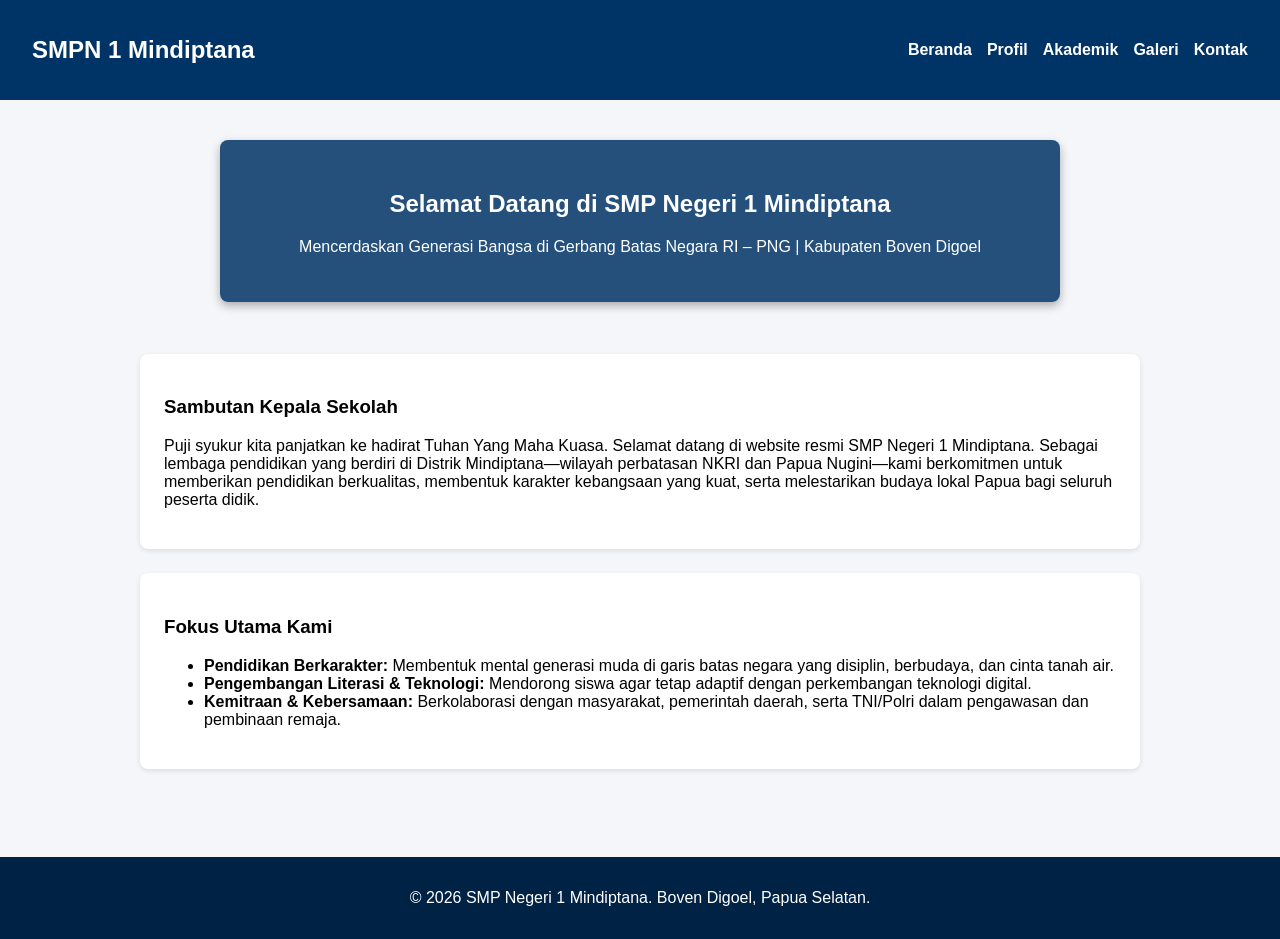
==== index.html @ b9ff4a00 "Add files via upload" ====
<!DOCTYPE html>
<html lang="id">
<head>
  <meta charset="UTF-8">
  <meta name="viewport" content="width=device-width, initial-scale=1.0">
  
  <!-- KODE SEO UNTUK GOOGLE -->
  <title>SMP Negeri 1 Mindiptana - Situs Resmi Sekolah</title>
  <meta name="description" content="Situs resmi SMP Negeri 1 Mindiptana, Boven Digoel, Papua Selatan. Informasi profil sekolah, kegiatan akademik, galeri siswa, dan kontak resmi.">
  <meta name="keywords" content="SMPN 1 Mindiptana, SMP Negeri 1 Mindiptana, Sekolah Boven Digoel, Papua Selatan">
  
<link rel="stylesheet" href="style.css">
</head>
<body>

  <!-- HEADER & MENU NAVIGASI -->
  <header>
    <h2>SMPN 1 Mindiptana</h2>
    <nav>
      <ul>
        <li><a href="index.html">Beranda</a></li>
        <li><a href="profil.html">Profil</a></li>
        <li><a href="akademik.html">Akademik</a></li>
        <li><a href="galeri.html">Galeri</a></li>
        <li><a href="kontak.html">Kontak</a></li>
      </ul>
    </nav>
  </header>

  <!-- BANNER UTAMA (HERO SECTION) -->
  <section class="hero">
    <h1>Selamat Datang di SMP Negeri 1 Mindiptana</h1>
    <p>Mencerdaskan Generasi Bangsa di Gerbang Batas Negara RI – PNG | Kabupaten Boven Digoel</p>
  </section>

  <!-- KONTEN UTAMA -->
  <main>
    <!-- SAMBUTAN -->
    <div class="card">
      <h3>Sambutan Kepala Sekolah</h3>
      <p>Puji syukur kita panjatkan ke hadirat Tuhan Yang Maha Kuasa. Selamat datang di website resmi SMP Negeri 1 Mindiptana. Sebagai lembaga pendidikan yang berdiri di Distrik Mindiptana—wilayah perbatasan NKRI dan Papua Nugini—kami berkomitmen untuk memberikan pendidikan berkualitas, membentuk karakter kebangsaan yang kuat, serta melestarikan budaya lokal Papua bagi seluruh peserta didik.</p>
    </div>

    <!-- KEUNGGULAN SEKOLAH -->
    <div class="card">
      <h3>Fokus Utama Kami</h3>
      <ul>
        <li><strong>Pendidikan Berkarakter:</strong> Membentuk mental generasi muda di garis batas negara yang disiplin, berbudaya, dan cinta tanah air.</li>
        <li><strong>Pengembangan Literasi & Teknologi:</strong> Mendorong siswa agar tetap adaptif dengan perkembangan teknologi digital.</li>
        <li><strong>Kemitraan & Kebersamaan:</strong> Berkolaborasi dengan masyarakat, pemerintah daerah, serta TNI/Polri dalam pengawasan dan pembinaan remaja.</li>
      </ul>
    </div>
  </main>

  <!-- FOOTER -->
  <footer>
    <p>&copy; 2026 SMP Negeri 1 Mindiptana. Boven Digoel, Papua Selatan.</p>
  </footer>
</body>
</html>
---- style.css ----
/* BACKGROUND UMUM UNTUK HALAMAN LAIN (POLOS / BERSIH) */
/* BACKGROUND FOTO KHUSUS UNTUK HALAMAN BERANDA SAJA */
/* BANNER UTAMA (KOTAK BIRU TRANSPARAN DI TENGAH BERANDA) */
body {
  background-color: #f4f6f9;
  margin: 0;
  font-family: Arial, sans-serif;
}
body.page-beranda {
  background-image: linear-gradient(rgba(0, 0, 0, 0.2), rgba(0, 0, 0, 0.2)), url('images/beranda.jpg');
  background-size: cover;
  background-position: center;
  background-attachment: fixed;
}
/* Header & Navigasi */
header {
  background-color: #003366; /* Biru Tua Sekolah */
  color: white;
  padding: 1rem 2rem;
  display: flex;
  justify-content: space-between;
  align-items: center;
}

nav ul {
  list-style: none;
  margin: 0;
  padding: 0;
  display: flex;
  gap: 15px;
}

nav a {
  color: white;
  text-decoration: none;
  font-weight: bold;
}

nav a:hover {
  color: #ffcc00; /* Warna Kuning Emas saat kursor di atas menu */
}

/* BANNER UTAMA (DIBUAT KOTAK BIRU TRANSPARAN DI TENGAH) */
.hero {
  background-color: rgba(0, 51, 102, 0.85);
  max-width: 800px;
  margin: 40px auto 20px auto;
  padding: 30px 20px;
  border-radius: 8px;
  color: white;
  text-align: center;
  box-shadow: 0 4px 10px rgba(0,0,0,0.3);
}

/* Konten Utama */
main {
  padding: 2rem;
  max-width: 1000px;
  margin: 0 auto;
}

.card {
  background: white;
  padding: 1.5rem;
  margin-bottom: 1.5rem;
  border-radius: 8px;
  box-shadow: 0 2px 5px rgba(0,0,0,0.1);
}

/* Footer */
footer {
  background-color: #002244;
  color: white;
  text-align: center;
  padding: 1rem;
  margin-top: 2rem;
}
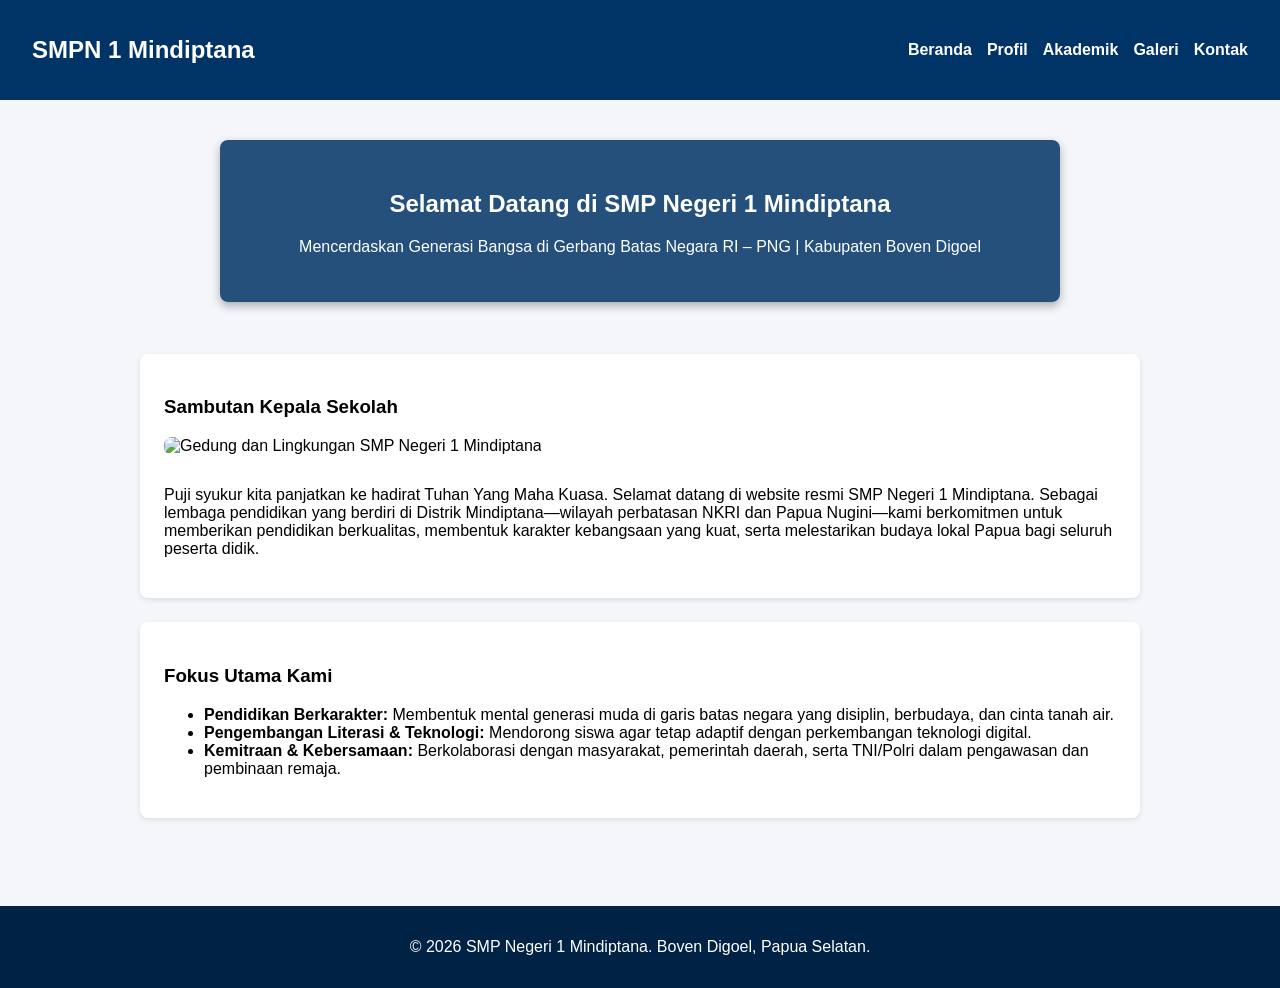
==== commit 43e832a4: "Add files via upload" ====
--- a/index.html
+++ b/index.html
@@ -4,12 +4,15 @@
   <meta charset="UTF-8">
   <meta name="viewport" content="width=device-width, initial-scale=1.0">
   
+  <!-- KODE VERIFIKASI GOOGLE -->
+  <meta name="google-site-verification" content="6DhderdCXHxsIPSbZ2LA0lpkZXWIHKB60GYoeh4Bun8" />
+  
   <!-- KODE SEO UNTUK GOOGLE -->
   <title>SMP Negeri 1 Mindiptana - Situs Resmi Sekolah</title>
   <meta name="description" content="Situs resmi SMP Negeri 1 Mindiptana, Boven Digoel, Papua Selatan. Informasi profil sekolah, kegiatan akademik, galeri siswa, dan kontak resmi.">
   <meta name="keywords" content="SMPN 1 Mindiptana, SMP Negeri 1 Mindiptana, Sekolah Boven Digoel, Papua Selatan">
   
-<link rel="stylesheet" href="style.css">
+  <link rel="stylesheet" href="style.css">
 </head>
 <body>
 
@@ -35,9 +38,13 @@
 
   <!-- KONTEN UTAMA -->
   <main>
-    <!-- SAMBUTAN -->
+    <!-- SAMBUTAN KEPALA SEKOLAH DENGAN FOTO -->
     <div class="card">
       <h3>Sambutan Kepala Sekolah</h3>
+      
+      <!-- FOTO LINGKUNGAN / GEDUNG SEKOLAH -->
+      <img src="beranda.jpg" alt="Gedung dan Lingkungan SMP Negeri 1 Mindiptana" style="max-width: 100%; height: auto; border-radius: 8px; margin-bottom: 15px;">
+      
       <p>Puji syukur kita panjatkan ke hadirat Tuhan Yang Maha Kuasa. Selamat datang di website resmi SMP Negeri 1 Mindiptana. Sebagai lembaga pendidikan yang berdiri di Distrik Mindiptana—wilayah perbatasan NKRI dan Papua Nugini—kami berkomitmen untuk memberikan pendidikan berkualitas, membentuk karakter kebangsaan yang kuat, serta melestarikan budaya lokal Papua bagi seluruh peserta didik.</p>
     </div>
 
@@ -56,5 +63,6 @@
   <footer>
     <p>&copy; 2026 SMP Negeri 1 Mindiptana. Boven Digoel, Papua Selatan.</p>
   </footer>
+
 </body>
 </html>
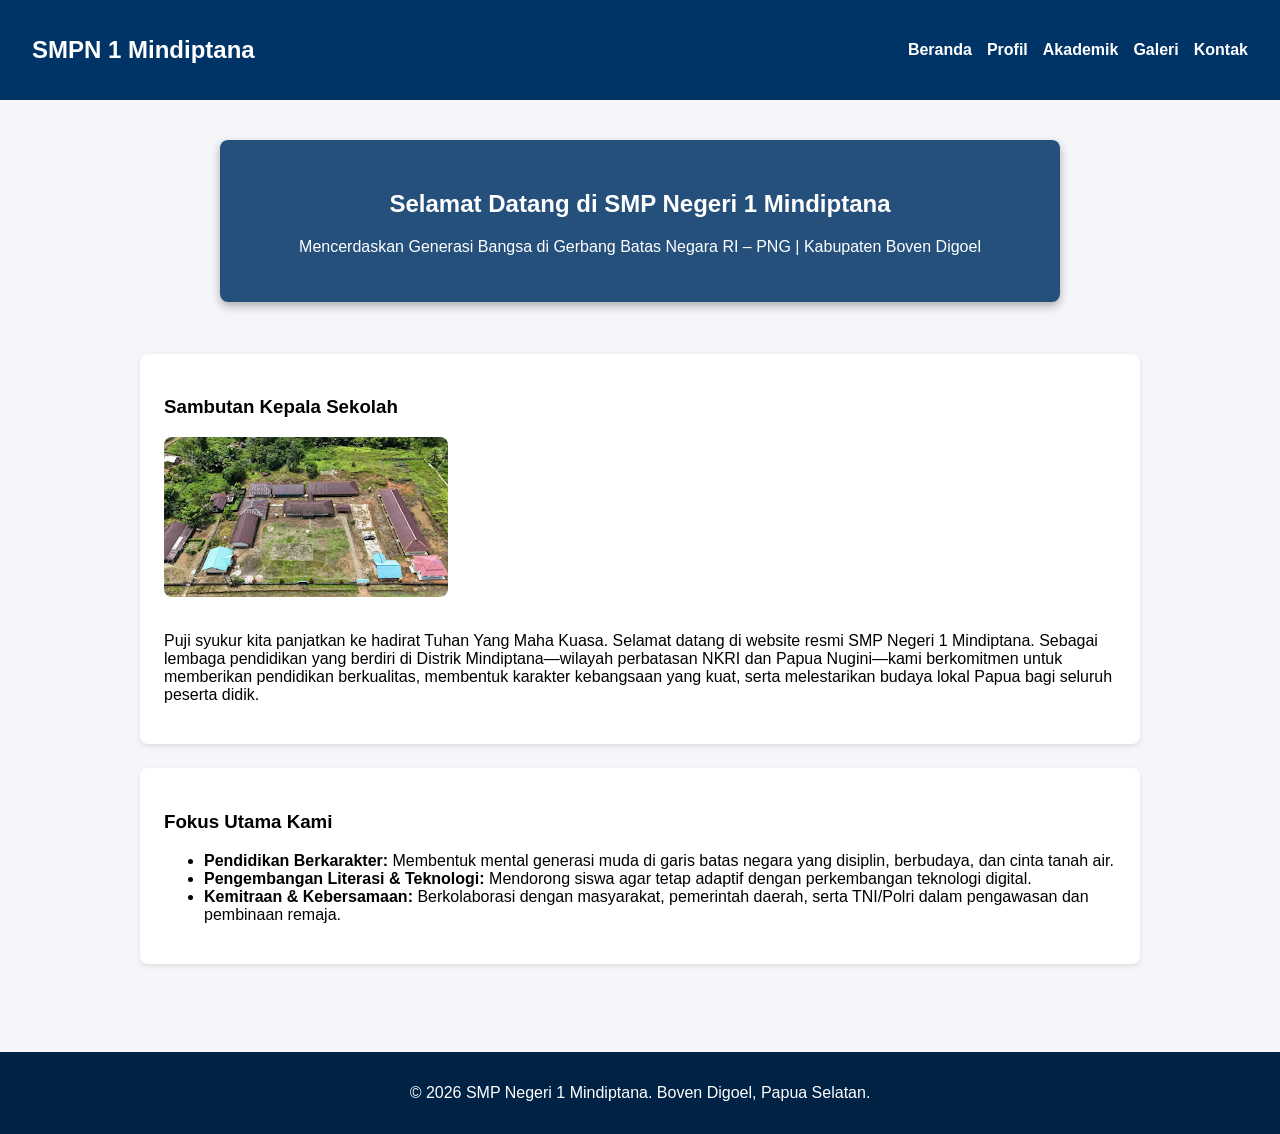
==== commit e70ea87a: "Add files via upload" ====
--- a/index.html
+++ b/index.html
@@ -43,7 +43,7 @@
       <h3>Sambutan Kepala Sekolah</h3>
       
       <!-- FOTO LINGKUNGAN / GEDUNG SEKOLAH -->
-      <img src="beranda.jpg" alt="Gedung dan Lingkungan SMP Negeri 1 Mindiptana" style="max-width: 100%; height: auto; border-radius: 8px; margin-bottom: 15px;">
+      <img src="images/beranda.jpg" alt="Gedung dan Lingkungan SMP Negeri 1 Mindiptana" style="max-width: 100%; height: auto; border-radius: 8px; margin-bottom: 15px;">
       
       <p>Puji syukur kita panjatkan ke hadirat Tuhan Yang Maha Kuasa. Selamat datang di website resmi SMP Negeri 1 Mindiptana. Sebagai lembaga pendidikan yang berdiri di Distrik Mindiptana—wilayah perbatasan NKRI dan Papua Nugini—kami berkomitmen untuk memberikan pendidikan berkualitas, membentuk karakter kebangsaan yang kuat, serta melestarikan budaya lokal Papua bagi seluruh peserta didik.</p>
     </div>
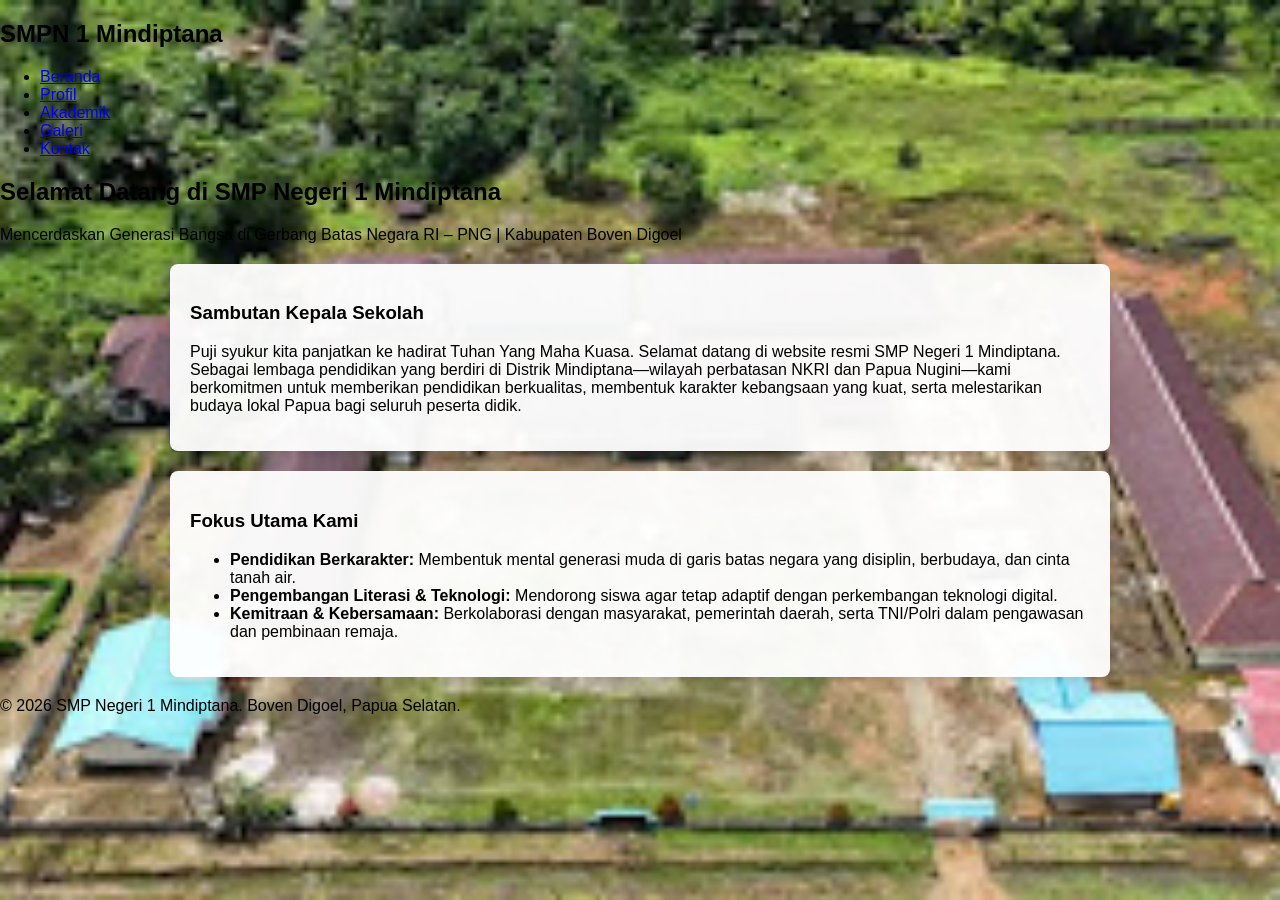
==== commit a24ff29f: "Add files via upload" ====
--- a/index.html
+++ b/index.html
@@ -42,9 +42,6 @@
     <div class="card">
       <h3>Sambutan Kepala Sekolah</h3>
       
-      <!-- FOTO LINGKUNGAN / GEDUNG SEKOLAH -->
-      <img src="images/beranda.jpg" alt="Gedung dan Lingkungan SMP Negeri 1 Mindiptana" style="max-width: 100%; height: auto; border-radius: 8px; margin-bottom: 15px;">
-      
       <p>Puji syukur kita panjatkan ke hadirat Tuhan Yang Maha Kuasa. Selamat datang di website resmi SMP Negeri 1 Mindiptana. Sebagai lembaga pendidikan yang berdiri di Distrik Mindiptana—wilayah perbatasan NKRI dan Papua Nugini—kami berkomitmen untuk memberikan pendidikan berkualitas, membentuk karakter kebangsaan yang kuat, serta melestarikan budaya lokal Papua bagi seluruh peserta didik.</p>
     </div>
 
--- a/style.css
+++ b/style.css
@@ -1,77 +1,21 @@
-/* BACKGROUND UMUM UNTUK HALAMAN LAIN (POLOS / BERSIH) */
-/* BACKGROUND FOTO KHUSUS UNTUK HALAMAN BERANDA SAJA */
-/* BANNER UTAMA (KOTAK BIRU TRANSPARAN DI TENGAH BERANDA) */
+/* BACKGROUND SELURUH HALAMAN */
 body {
-  background-color: #f4f6f9;
-  margin: 0;
-  font-family: Arial, sans-serif;
-}
-body.page-beranda {
-  background-image: linear-gradient(rgba(0, 0, 0, 0.2), rgba(0, 0, 0, 0.2)), url('images/beranda.jpg');
+  background-image: url('images/beranda.jpg');
   background-size: cover;
   background-position: center;
-  background-attachment: fixed;
-}
-/* Header & Navigasi */
-header {
-  background-color: #003366; /* Biru Tua Sekolah */
-  color: white;
-  padding: 1rem 2rem;
-  display: flex;
-  justify-content: space-between;
-  align-items: center;
+  background-attachment: fixed; /* Agar gambar diam saat di-scroll */
+  background-repeat: no-repeat;
+  font-family: Arial, sans-serif;
+  margin: 0;
+  padding: 0;
 }
 
-nav ul {
-  list-style: none;
-  margin: 0;
-  padding: 0;
-  display: flex;
-  gap: 15px;
-}
-
-nav a {
-  color: white;
-  text-decoration: none;
-  font-weight: bold;
-}
-
-nav a:hover {
-  color: #ffcc00; /* Warna Kuning Emas saat kursor di atas menu */
-}
-
-/* BANNER UTAMA (DIBUAT KOTAK BIRU TRANSPARAN DI TENGAH) */
-.hero {
-  background-color: rgba(0, 51, 102, 0.85);
-  max-width: 800px;
-  margin: 40px auto 20px auto;
-  padding: 30px 20px;
+/* KOTAK KONTEN PUTIH (Dibuat agak transparan sedikit agar estetik) */
+.card {
+  background-color: rgba(255, 255, 255, 0.95); /* Warna putih semi-transparan */
+  padding: 20px;
+  margin: 20px auto;
+  max-width: 900px;
   border-radius: 8px;
-  color: white;
-  text-align: center;
-  box-shadow: 0 4px 10px rgba(0,0,0,0.3);
-}
-
-/* Konten Utama */
-main {
-  padding: 2rem;
-  max-width: 1000px;
-  margin: 0 auto;
-}
-
-.card {
-  background: white;
-  padding: 1.5rem;
-  margin-bottom: 1.5rem;
-  border-radius: 8px;
-  box-shadow: 0 2px 5px rgba(0,0,0,0.1);
-}
-
-/* Footer */
-footer {
-  background-color: #002244;
-  color: white;
-  text-align: center;
-  padding: 1rem;
-  margin-top: 2rem;
+  box-shadow: 0 4px 8px rgba(0,0,0,0.1);
 }
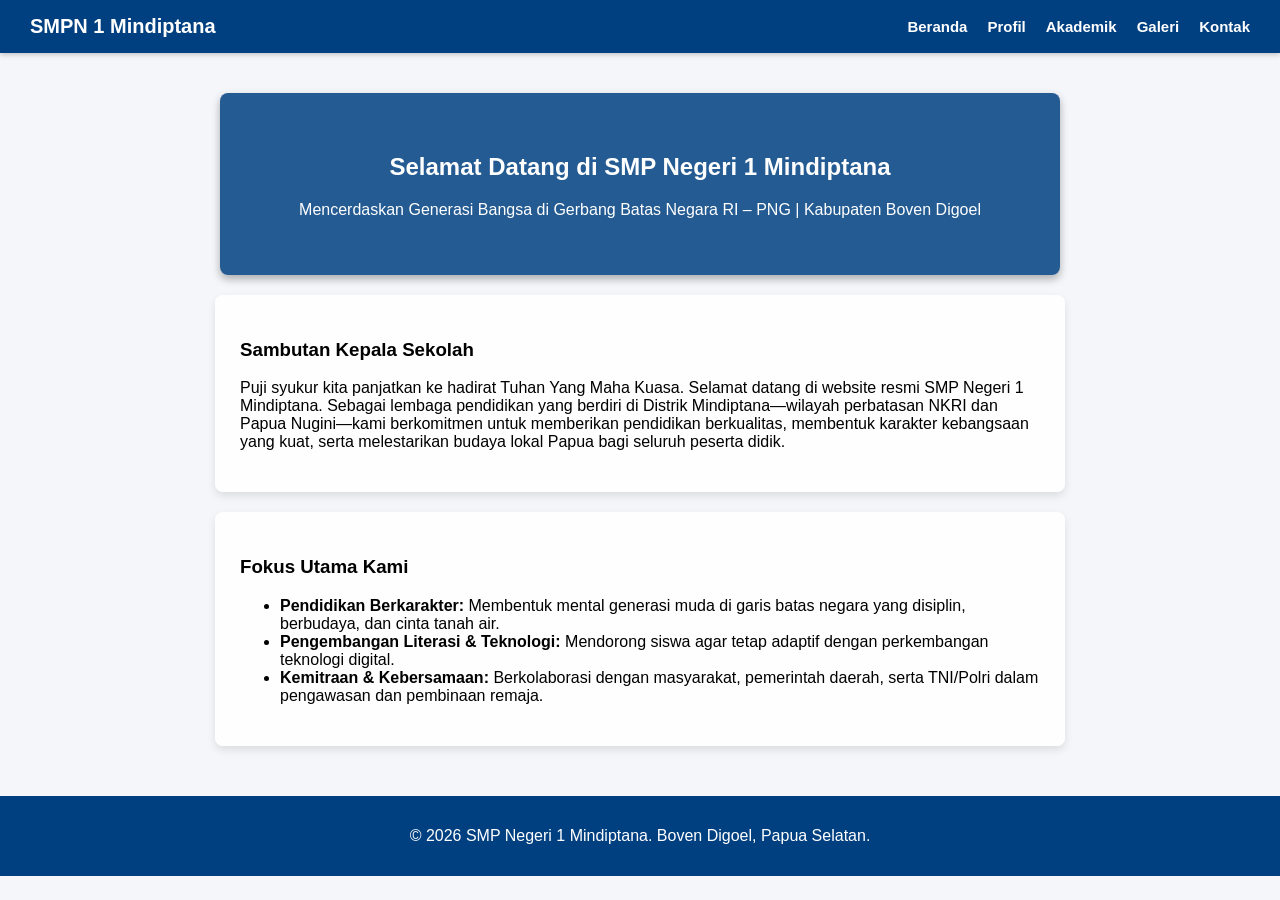
==== commit 4bdc3b40: "Add files via upload" ====
--- a/index.html
+++ b/index.html
@@ -15,7 +15,8 @@
   <link rel="stylesheet" href="style.css">
 </head>
 <body>
-
+  <body class="home-page"></body>
+  
   <!-- HEADER & MENU NAVIGASI -->
   <header>
     <h2>SMPN 1 Mindiptana</h2>
--- a/style.css
+++ b/style.css
@@ -1,21 +1,109 @@
-/* BACKGROUND SELURUH HALAMAN */
+/* STYLE UMUM HALAMAN (Default tanpa background foto) */
 body {
-  background-image: url('images/beranda.jpg');
-  background-size: cover;
-  background-position: center;
-  background-attachment: fixed; /* Agar gambar diam saat di-scroll */
-  background-repeat: no-repeat;
+  background-color: #f4f6f9;
   font-family: Arial, sans-serif;
   margin: 0;
   padding: 0;
 }
 
-/* KOTAK KONTEN PUTIH (Dibuat agak transparan sedikit agar estetik) */
+/* BACKGROUND FOTO KHUSUS HALAMAN BERANDA */
+body.home-page {
+  background-image: url('/smpn1mindiptana/images/beranda.jpg');
+  background-size: cover;
+  background-position: center;
+  background-attachment: fixed;
+  background-repeat: no-repeat;
+}
+
+/* HEADER BIRU */
+header {
+  background-color: #004080;
+  color: white;
+  padding: 15px 30px;
+  display: flex;
+  justify-content: space-between;
+  align-items: center;
+  box-shadow: 0 2px 5px rgba(0,0,0,0.2);
+}
+
+header h2 {
+  margin: 0;
+  font-size: 20px;
+}
+
+nav ul {
+  list-style: none;
+  margin: 0;
+  padding: 0;
+  display: flex;
+  gap: 20px;
+}
+
+nav a {
+  color: white;
+  text-decoration: none;
+  font-weight: bold;
+  font-size: 15px;
+}
+
+nav a:hover {
+  text-decoration: underline;
+}
+
+/* BANNER HERO */
+.hero {
+  background-color: rgba(0, 64, 128, 0.85);
+  color: white;
+  text-align: center;
+  padding: 40px 20px;
+  margin: 40px auto 20px auto;
+  max-width: 800px;
+  border-radius: 8px;
+  box-shadow: 0 4px 8px rgba(0,0,0,0.3);
+}
+
+/* KOTAK KONTEN PUTIH */
 .card {
-  background-color: rgba(255, 255, 255, 0.95); /* Warna putih semi-transparan */
-  padding: 20px;
+  background-color: rgba(255, 255, 255, 0.95);
+  padding: 25px;
   margin: 20px auto;
-  max-width: 900px;
+  max-width: 800px;
   border-radius: 8px;
   box-shadow: 0 4px 8px rgba(0,0,0,0.1);
+}
+
+/* PENGATURAN GALERI FOTO SAMA UKURAN */
+.gallery-container {
+  display: flex;
+  flex-direction: column;
+  gap: 25px;
+  margin-top: 20px;
+}
+
+.gallery-item {
+  text-align: center;
+}
+
+.gallery-item img {
+  width: 100%;
+  max-width: 600px; /* Lebar maksimal foto */
+  height: 350px;    /* Tinggi disamakan untuk semua foto */
+  object-fit: cover; /* Agar foto terpotong rapi tanpa terdistorsi/gepeng */
+  border-radius: 8px;
+  box-shadow: 0 2px 6px rgba(0,0,0,0.15);
+}
+
+.gallery-item p {
+  margin-top: 8px;
+  font-weight: bold;
+  color: #333;
+}
+
+/* FOOTER */
+footer {
+  background-color: #004080;
+  color: white;
+  text-align: center;
+  padding: 15px;
+  margin-top: 50px;
 }
